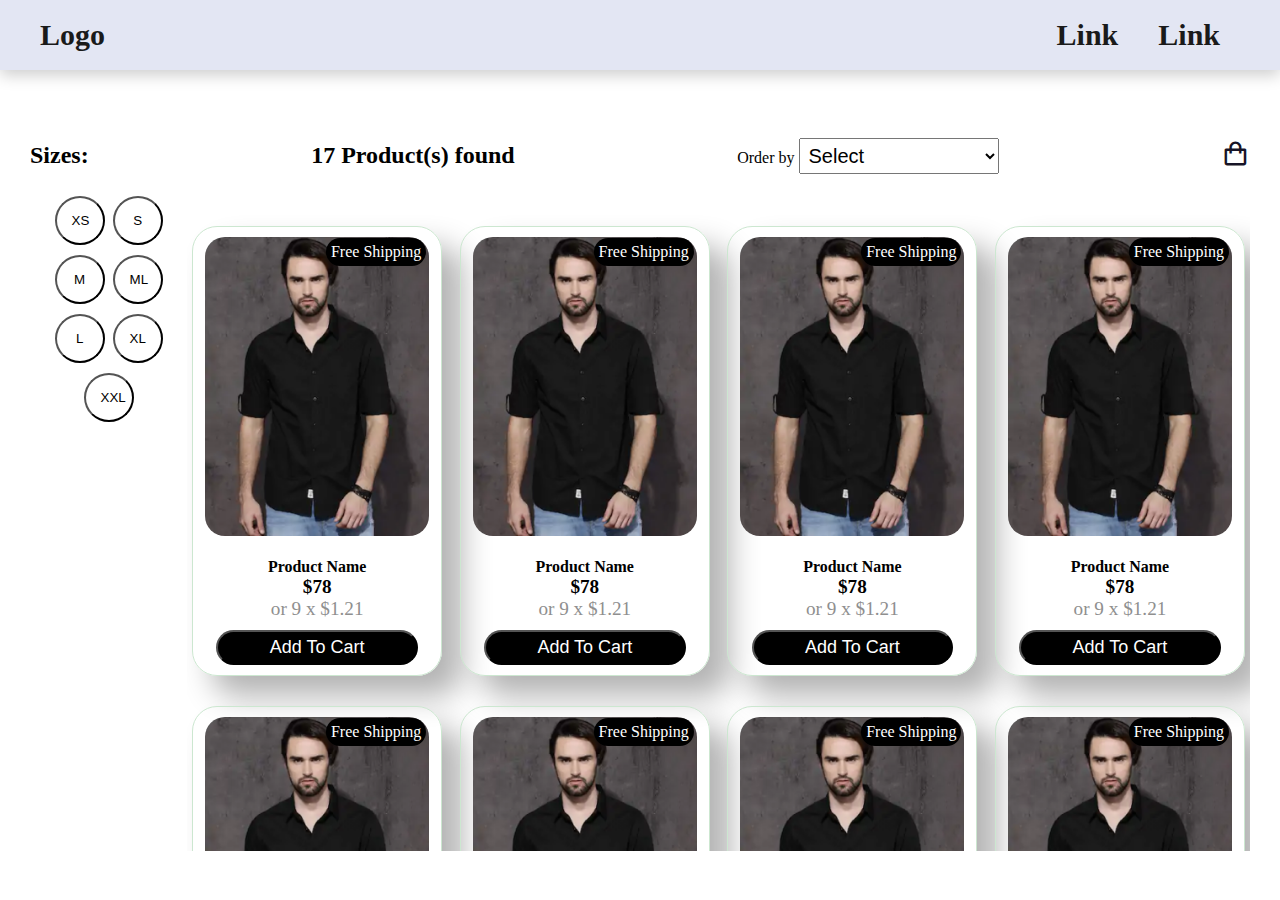
==== index.html @ 7bc2f512 "created the layout using html, css, js" ====
<!DOCTYPE html>
<html lang="en">

<head>
   <meta charset="UTF-8">
   <meta http-equiv="X-UA-Compatible" content="IE=edge">
   <meta name="viewport" content="width=device-width, initial-scale=1.0">
   <link rel="stylesheet" href="style.css">

   <link rel="stylesheet" href="https://cdnjs.cloudflare.com/ajax/libs/font-awesome/4.7.0/css/font-awesome.min.css">


   <!-- ! Box Icon -->
   <link href='https://unpkg.com/boxicons@2.1.2/css/boxicons.min.css' rel='stylesheet'>

   <!-- ! JS -->
   <script src="./script.js" defer></script>
   <title>Shop</title>
</head>

<body>
   <div id="main">
      <!-- ! Header Section -->
      <section id="header">
         <a href="#" id="logo">Logo</a>

         <div>
            <ul id="navbar">
               <li><a href="#">Link</a></li>
               <li><a href="#">Link</a></li>
            </ul>
         </div>

         <a href="#" class="menu-btn">
            <span></span>
            <span></span>
            <span></span>
         </a>
      </section>

      <!-- ! Product Section -->
      <section id="product" class="section-p1">

         <div id="options">
            <h2>Sizes:</h2>

            <h2>17 Product(s) found</h2>

            <div id="option">
               <label for="select">Order by</label>
               <select name="select" id="select">
                  <option value="1" disabled selected>Select</option>
                  <option value="2">option</option>
                  <option value="3">option</option>
                  <option value="4">option</option>
               </select>
            </div>

            <div class="nav container">
               <a href="#" class="logo"> <i class="bx bx-shopping-bag" id="cart-icon"></i></a>

            </div>

            <!-- ! Cart -->
            <div class="cart">
               <h2 class="cart-title">Your Cart</h2>
               <!-- ! Cart Content -->
               <div class="cart-content">

                  <!-- ! Total -->
                  <div class="total">
                     <div class="total-title">Total</div>
                     <div class="total-price">$0</div>
                  </div>
                  <!-- ! Buy Button -->
                  <button type="button" class="btn-buy">Buy Now</button>
                  <!-- ! Cart Close -->
                  <i class="bx bx-x" id="close-cart"></i>
               </div>
            </div>

         </div>

         <div id="main-container">

            <div id="sizes-container">
               <div id="sizes-options">
                  <button class="btn">XS</button>
                  <button class="btn">S</button>
                  <button class="btn">M</button>
                  <button class="btn">ML</button>
                  <button class="btn">L</button>
                  <button class="btn">XL</button>
                  <button class="btn">XXL</button>
               </div>
            </div>




            <div class="pro-container">

               <div class="pro">
                  <span id="free">Free Shipping</span>

                  <img src="./img/card6.png" alt="product" class="product-img">

                  <div class="des">
                     <h5 class="product-title">Product Name</h5>
                     <h4 class="price">$78</h4>
                     <span>or 9 x $1.21</span>
                  </div>

                  <button class="btn add-cart">
                     Add To Cart
                  </button>

               </div>

               <div class="pro">
                  <span id="free">Free Shipping</span>

                  <img src="./img/card6.png" alt="product" class="product-img">

                  <div class="des">
                     <h5 class="product-title">Product Name</h5>
                     <h4 class="price">$78</h4>
                     <span>or 9 x $1.21</span>
                  </div>

                  <button class="btn add-cart">
                     Add To Cart
                  </button>
               </div>

               <div class="pro">
                  <span id="free">Free Shipping</span>

                  <img src="./img/card6.png" alt="product" class="product-img">

                  <div class="des">
                     <h5 class="product-title">Product Name</h5>
                     <h4 class="price">$78</h4>
                     <span>or 9 x $1.21</span>
                  </div>

                  <button class="btn add-cart">
                     Add To Cart
                  </button>
               </div>

               <div class="pro">
                  <span id="free">Free Shipping</span>

                  <img src="./img/card6.png" alt="product" class="product-img">

                  <div class="des">
                     <h5 class="product-title">Product Name</h5>
                     <h4 class="price">$78</h4>
                     <span>or 9 x $1.21</span>
                  </div>

                  <button class="btn add-cart">
                     Add To Cart
                  </button>
               </div>

               <div class="pro">
                  <span id="free">Free Shipping</span>

                  <img src="./img/card6.png" alt="product" class="product-img">

                  <div class="des">
                     <h5 class="product-title">Product Name</h5>
                     <h4 class="price">$78</h4>
                     <span>or 9 x $1.21</span>
                  </div>

                  <button class="btn add-cart">
                     Add To Cart
                  </button>
               </div>

               <div class="pro">
                  <span id="free">Free Shipping</span>

                  <img src="./img/card6.png" alt="product" class="product-img">

                  <div class="des">
                     <h5 class="product-title">Product Name</h5>
                     <h4 class="price">$78</h4>
                     <span>or 9 x $1.21</span>
                  </div>

                  <button class="btn add-cart">
                     Add To Cart
                  </button>
               </div>

               <div class="pro">
                  <span id="free">Free Shipping</span>

                  <img src="./img/card6.png" alt="product" class="product-img">

                  <div class="des">
                     <h5 class="product-title">Product Name</h5>
                     <h4 class="price">$78</h4>
                     <span>or 9 x $1.21</span>
                  </div>

                  <button class="btn add-cart">
                     Add To Cart
                  </button>
               </div>

               <div class="pro">
                  <span id="free">Free Shipping</span>

                  <img src="./img/card6.png" alt="product" class="product-img">

                  <div class="des">
                     <h5 class="product-title">Product Name</h5>
                     <h4 class="price">$78</h4>
                     <span>or 9 x $1.21</span>
                  </div>

                  <button class="btn add-cart">
                     Add To Cart
                  </button>
               </div>

               <div class="pro">
                  <span id="free">Free Shipping</span>

                  <img src="./img/card6.png" alt="product" class="product-img">


                  <h5 class="product-title">Product Name</h5>
                  <h4 class="price">$78</h4>
                  <span>or 9 x $1.21</span>


                  <button class="btn add-cart">
                     Add To Cart
                  </button>
               </div>

            </div>

         </div>

      </section>

   </div>
</body>

</html>
---- style.css ----
* {
  box-sizing: border-box;
  margin: 0;
  padding: 0;
}

:root {
  --main-color: #fd4646;
  --text-color: #171427;
  --bg-color: #fff;
}

body {
  height: 100vh;
}

#main {
  display: flex;
  flex-direction: column;
  height: inherit;
}

p {
  margin: 16px 0 20px 0;
}

li {
  list-style: none;
  padding: 0 16px;
}

a {
  text-decoration: none;
  color: black;
}

.section-m1 {
  margin: 40px 0;
}

.section-p1 {
  padding: 50px 30px;
}

#header {
  display: flex;
  align-items: center;
  justify-content: space-between;
  padding: 20px 40px;
  background: #e3e6f3;
  box-shadow: 0 5px 15px rgba(0, 0, 0, 0.2);
  z-index: 100;
  height: 70px;
}

/* ! For Hamburger */
.menu-btn {
  width: 30px;
  height: 30px;
  display: flex;
  flex-direction: column;
  justify-content: space-around;
  display: none;
}

.menu-btn span {
  width: 100%;
  height: 3px;
  background-color: #1a1a1a;
}

#navbar {
  display: flex;
  align-items: center;
  justify-content: center;
}

#navbar li {
  padding: 0 20px;
  position: relative;
}

#navbar li a,
#logo {
  font-size: 30px;
  font-weight: bold;
  color: #1a1a1a;
  transition: 0.2s ease;
}

#navbar li a:hover,
#logo:hover {
  color: #088178;
}

/* ! Pseudo Classes */
#navbar li a:hover::after {
  content: "";
  width: 30%;
  height: 2px;
  background: #088178;
  position: absolute;
  bottom: -4px;
  left: 20px;
}

.nav {
  display: flex;
  align-items: center;
  justify-content: space-between;
  padding: 20px 0;
}

.logo {
  font-size: 1.1rem;
  color: var(--text-color);
  font-weight: 400;
}

#cart-icon {
  font-size: 1.8rem;
  cursor: pointer;
}

/* ! Cart  */
.cart {
  position: fixed;
  top: 0;
  right: -100%;
  width: 360px;
  min-height: 100vh;
  padding: 20px;
  background: var(--bg-color);
  transition: 0.3s;
  -webkit-transition: 0.3s;
  -moz-transition: 0.3s;
  -ms-transition: 0.3s;
  -o-transition: 0.3s;
  z-index: 100;
}

.cart.active {
  right: 0;
}

.cart-title {
  text-align: center;
  font-size: 1.5rem;
  margin-top: 2rem;
}

.cart-box {
  display: grid;
  grid-template-columns: 32% 50% 18%;
  align-items: center;
  gap: 1rem;
  margin-top: 1rem;
}

.cart-img {
  width: 100px;
  height: 100px;
  object-fit: contain;
  padding: 10px;
}
.product-img {
  width: 100%;
  height: auto;
  margin-bottom: 0.5rem;
}

.detail-box {
  display: grid;
  row-gap: 0.5rem;
}

.cart-product-title {
  font-size: 1rem;
  text-transform: uppercase;
}

.cart-quantity {
  border: 1px solid var(--text-color);
  outline-color: var(--main-color);
  width: 2.4rem;
  text-align: center;
  font-size: 1rem;
}

.cart-remove {
  font-size: 24px;
  color: var(--main-color);
  cursor: pointer;
}

.total {
  display: flex;
  justify-content: flex-end;
  margin-top: 1.5rem;
  border-top: 1px solid var(--text-color);
}

.total-title {
  font-size: 1rem;
}

.total-price {
  margin-left: 0.5rem;
}

.btn-buy {
  display: flex;
  margin: 1.5rem auto 0 auto;
  padding: 12px 20px;
  border: none;
  background: var(--main-color);
  color: var(--bg-color);
  font-size: 1rem;
  cursor: pointer;
}

.btn-buy:hover {
  background: var(--text-color);
}

#close-cart {
  position: absolute;
  top: 1rem;
  right: 0.8rem;
  font-size: 2rem;
  color: var(--text-color);
  cursor: pointer;
}

/* ! Main */

#product {
  display: flex;
  flex-direction: column;
  text-align: center;
  height: calc(100% - 70px);
}

#main-container {
  display: flex;
  height: inherit;
}

#options {
  display: flex;
  justify-content: space-between;
  align-items: center;
}

#option select {
  padding: 5px;
  width: 200px;
  font-size: 20px;
  outline: none;
}

.cart-btn {
  background-color: white;
  padding: 10px;
  cursor: pointer;
  border: none;
  margin: 5px 2px;
}

#sizes-container {
  display: flex;
  flex-direction: column;
  height: inherit;
}

#sizes-container .btn {
  background-color: white;
  color: black;
  padding: 15px;
  width: 50px;
  margin: 5px 2px;
  border-radius: 50%;
  cursor: pointer;
}

#sizes-container .btn:hover {
  cursor: pointer;
  background-color: #088178;
  outline: none;
}

#product .pro-container {
  display: flex;
  justify-content: space-between;
  padding-top: 20px;
  flex-wrap: wrap;
  overflow: auto;
}

#product .pro {
  width: 20%;
  min-width: 250px;
  padding: 10px 12px;
  border: 1px solid #cce7d0;
  box-shadow: 20px 20px 30px rgba(0, 0, 0, 0.3);
  margin: 15px 5px;
  border-radius: 25px;
  transition: 0.2s ease;

  position: relative;
}

#product .pro #free {
  position: absolute;
  background-color: black;
  color: white;
  right: 15px;
  top: 11px;
  padding: 5px;
  border-radius: 20px;
}

#product .pro img {
  width: 100%;
  border-radius: 20px;
  -webkit-border-radius: 20px;
  -moz-border-radius: 20px;
  -ms-border-radius: 20px;
  -o-border-radius: 20px;
}

#product .pro .des {
  padding: 10px;
  font-size: larger;
}

#product .pro .des span {
  color: rgb(143, 143, 143);
}

#product .pro .btn {
  font-size: large;
  padding: 5px;
  width: 90%;
  background-color: black;
  color: white;
  border-radius: 25px;
}

#product .pro .btn:hover {
  cursor: pointer;
  background-color: #088178;
  outline: none;
}

@media (max-width: 48rem) {
  #header #navbar a {
    display: none;
  }

  .menu-btn {
    display: flex;
  }

  #logo {
    font-size: 25px;
  }

  .section-p1 {
    padding: 20px 15px;
  }

  #options h2 {
    font-size: 15px;
  }

  #option label {
    display: none;
  }

  #option select {
    padding: 2.5px;
    margin-left: 10px;
    width: 100px;
    font-size: 15px;
  }

  #sizes-container {
    margin: 20px 10px;
  }
}
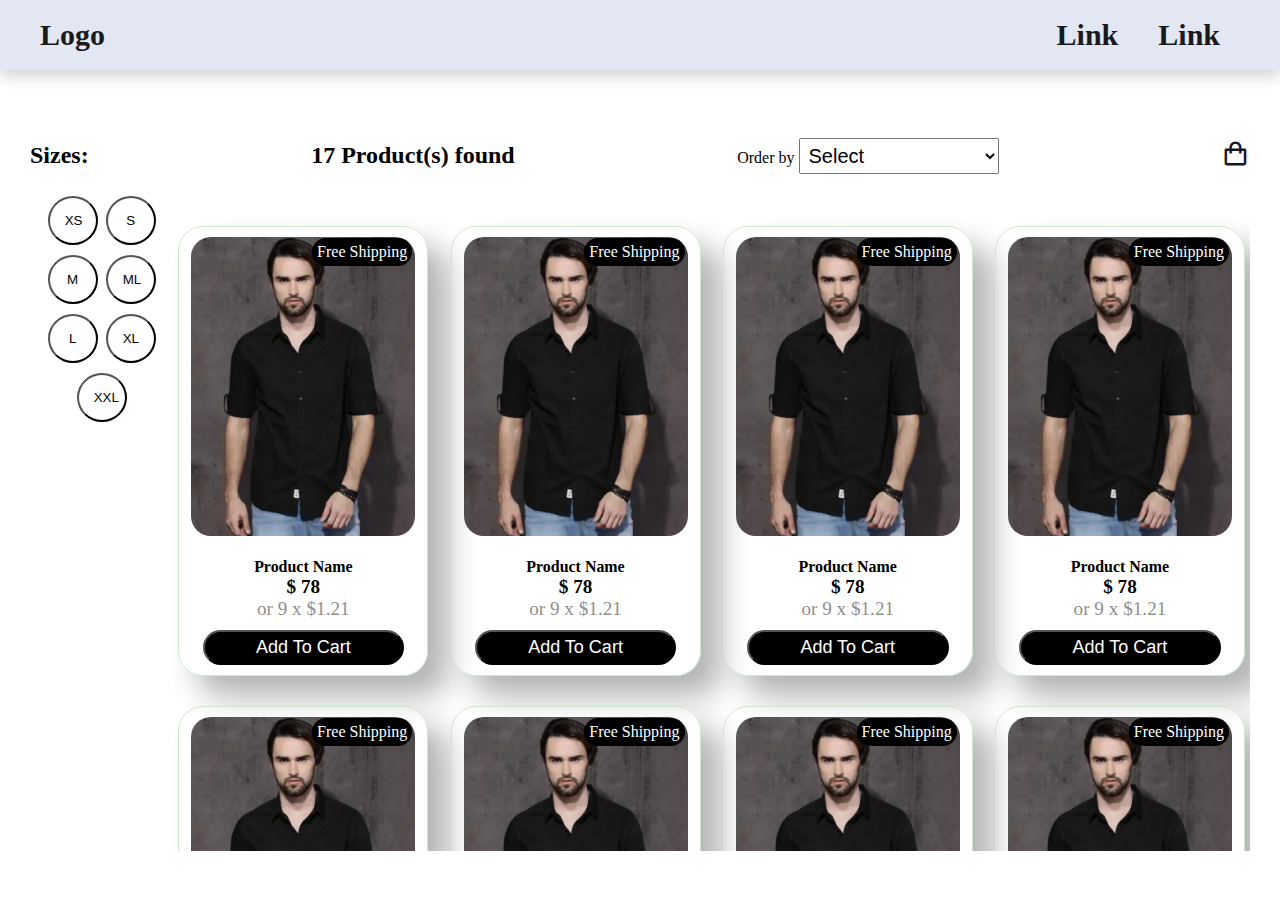
==== commit 66e8ae96: "fetched and displayed  products using js" ====
--- a/index.html
+++ b/index.html
@@ -14,7 +14,10 @@
    <link href='https://unpkg.com/boxicons@2.1.2/css/boxicons.min.css' rel='stylesheet'>
 
    <!-- ! JS -->
-   <script src="./script.js" defer></script>
+   <script src="./script.js" async defer></script>
+
+
+   <script src="./data.js"></script>
    <title>Shop</title>
 </head>
 
@@ -95,155 +98,7 @@
                </div>
             </div>
 
-
-
-
             <div class="pro-container">
-
-               <div class="pro">
-                  <span id="free">Free Shipping</span>
-
-                  <img src="./img/card6.png" alt="product" class="product-img">
-
-                  <div class="des">
-                     <h5 class="product-title">Product Name</h5>
-                     <h4 class="price">$78</h4>
-                     <span>or 9 x $1.21</span>
-                  </div>
-
-                  <button class="btn add-cart">
-                     Add To Cart
-                  </button>
-
-               </div>
-
-               <div class="pro">
-                  <span id="free">Free Shipping</span>
-
-                  <img src="./img/card6.png" alt="product" class="product-img">
-
-                  <div class="des">
-                     <h5 class="product-title">Product Name</h5>
-                     <h4 class="price">$78</h4>
-                     <span>or 9 x $1.21</span>
-                  </div>
-
-                  <button class="btn add-cart">
-                     Add To Cart
-                  </button>
-               </div>
-
-               <div class="pro">
-                  <span id="free">Free Shipping</span>
-
-                  <img src="./img/card6.png" alt="product" class="product-img">
-
-                  <div class="des">
-                     <h5 class="product-title">Product Name</h5>
-                     <h4 class="price">$78</h4>
-                     <span>or 9 x $1.21</span>
-                  </div>
-
-                  <button class="btn add-cart">
-                     Add To Cart
-                  </button>
-               </div>
-
-               <div class="pro">
-                  <span id="free">Free Shipping</span>
-
-                  <img src="./img/card6.png" alt="product" class="product-img">
-
-                  <div class="des">
-                     <h5 class="product-title">Product Name</h5>
-                     <h4 class="price">$78</h4>
-                     <span>or 9 x $1.21</span>
-                  </div>
-
-                  <button class="btn add-cart">
-                     Add To Cart
-                  </button>
-               </div>
-
-               <div class="pro">
-                  <span id="free">Free Shipping</span>
-
-                  <img src="./img/card6.png" alt="product" class="product-img">
-
-                  <div class="des">
-                     <h5 class="product-title">Product Name</h5>
-                     <h4 class="price">$78</h4>
-                     <span>or 9 x $1.21</span>
-                  </div>
-
-                  <button class="btn add-cart">
-                     Add To Cart
-                  </button>
-               </div>
-
-               <div class="pro">
-                  <span id="free">Free Shipping</span>
-
-                  <img src="./img/card6.png" alt="product" class="product-img">
-
-                  <div class="des">
-                     <h5 class="product-title">Product Name</h5>
-                     <h4 class="price">$78</h4>
-                     <span>or 9 x $1.21</span>
-                  </div>
-
-                  <button class="btn add-cart">
-                     Add To Cart
-                  </button>
-               </div>
-
-               <div class="pro">
-                  <span id="free">Free Shipping</span>
-
-                  <img src="./img/card6.png" alt="product" class="product-img">
-
-                  <div class="des">
-                     <h5 class="product-title">Product Name</h5>
-                     <h4 class="price">$78</h4>
-                     <span>or 9 x $1.21</span>
-                  </div>
-
-                  <button class="btn add-cart">
-                     Add To Cart
-                  </button>
-               </div>
-
-               <div class="pro">
-                  <span id="free">Free Shipping</span>
-
-                  <img src="./img/card6.png" alt="product" class="product-img">
-
-                  <div class="des">
-                     <h5 class="product-title">Product Name</h5>
-                     <h4 class="price">$78</h4>
-                     <span>or 9 x $1.21</span>
-                  </div>
-
-                  <button class="btn add-cart">
-                     Add To Cart
-                  </button>
-               </div>
-
-               <div class="pro">
-                  <span id="free">Free Shipping</span>
-
-                  <img src="./img/card6.png" alt="product" class="product-img">
-
-
-                  <h5 class="product-title">Product Name</h5>
-                  <h4 class="price">$78</h4>
-                  <span>or 9 x $1.21</span>
-
-
-                  <button class="btn add-cart">
-                     Add To Cart
-                  </button>
-               </div>
 
             </div>
 
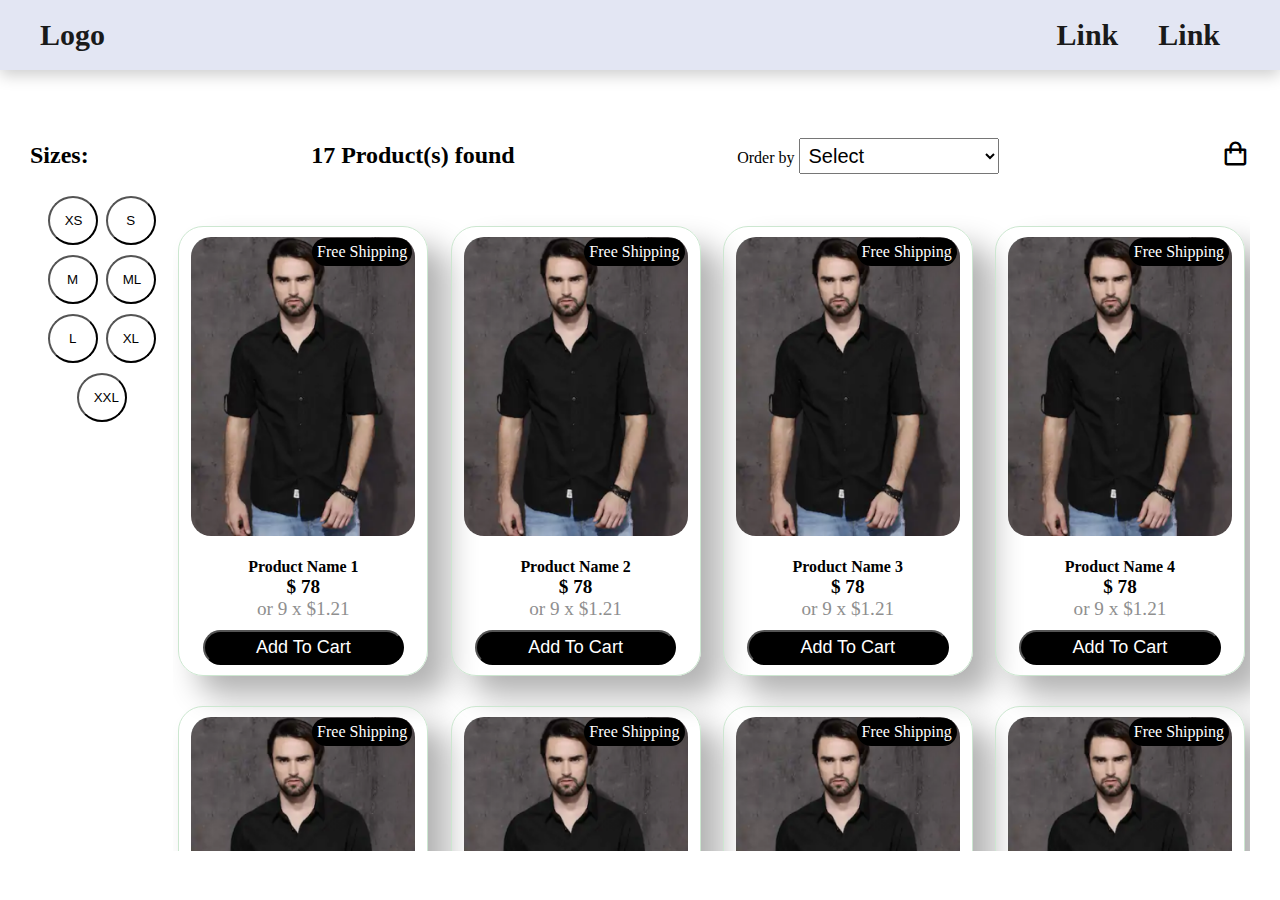
==== commit 85264b58: "updated productlist" ====
--- a/index.html
+++ b/index.html
@@ -14,10 +14,7 @@
    <link href='https://unpkg.com/boxicons@2.1.2/css/boxicons.min.css' rel='stylesheet'>
 
    <!-- ! JS -->
-   <script src="./script.js" async defer></script>
-
-
-   <script src="./data.js"></script>
+   <script src="./script.js" defer></script>
    <title>Shop</title>
 </head>
 
@@ -100,6 +97,9 @@
 
             <div class="pro-container">
 
+
+
+
             </div>
 
          </div>
--- a/style.css
+++ b/style.css
@@ -2,12 +2,6 @@
   box-sizing: border-box;
   margin: 0;
   padding: 0;
-}
-
-:root {
-  --main-color: #fd4646;
-  --text-color: #171427;
-  --bg-color: #fff;
 }
 
 body {
@@ -130,7 +124,7 @@
   width: 360px;
   min-height: 100vh;
   padding: 20px;
-  background: var(--bg-color);
+  background: white;
   transition: 0.3s;
   -webkit-transition: 0.3s;
   -moz-transition: 0.3s;
@@ -180,8 +174,8 @@
 }
 
 .cart-quantity {
-  border: 1px solid var(--text-color);
-  outline-color: var(--main-color);
+  border: 1px solid black;
+  outline-color: black;
   width: 2.4rem;
   text-align: center;
   font-size: 1rem;
@@ -189,7 +183,7 @@
 
 .cart-remove {
   font-size: 24px;
-  color: var(--main-color);
+  color: black;
   cursor: pointer;
 }
 
@@ -197,7 +191,7 @@
   display: flex;
   justify-content: flex-end;
   margin-top: 1.5rem;
-  border-top: 1px solid var(--text-color);
+  border-top: 1px solid black;
 }
 
 .total-title {
@@ -213,14 +207,14 @@
   margin: 1.5rem auto 0 auto;
   padding: 12px 20px;
   border: none;
-  background: var(--main-color);
-  color: var(--bg-color);
+  background: black;
+  color: white;
   font-size: 1rem;
   cursor: pointer;
 }
 
 .btn-buy:hover {
-  background: var(--text-color);
+  background: black;
 }
 
 #close-cart {
@@ -228,12 +222,11 @@
   top: 1rem;
   right: 0.8rem;
   font-size: 2rem;
-  color: var(--text-color);
+  color: black;
   cursor: pointer;
 }
 
 /* ! Main */
-
 #product {
   display: flex;
   flex-direction: column;
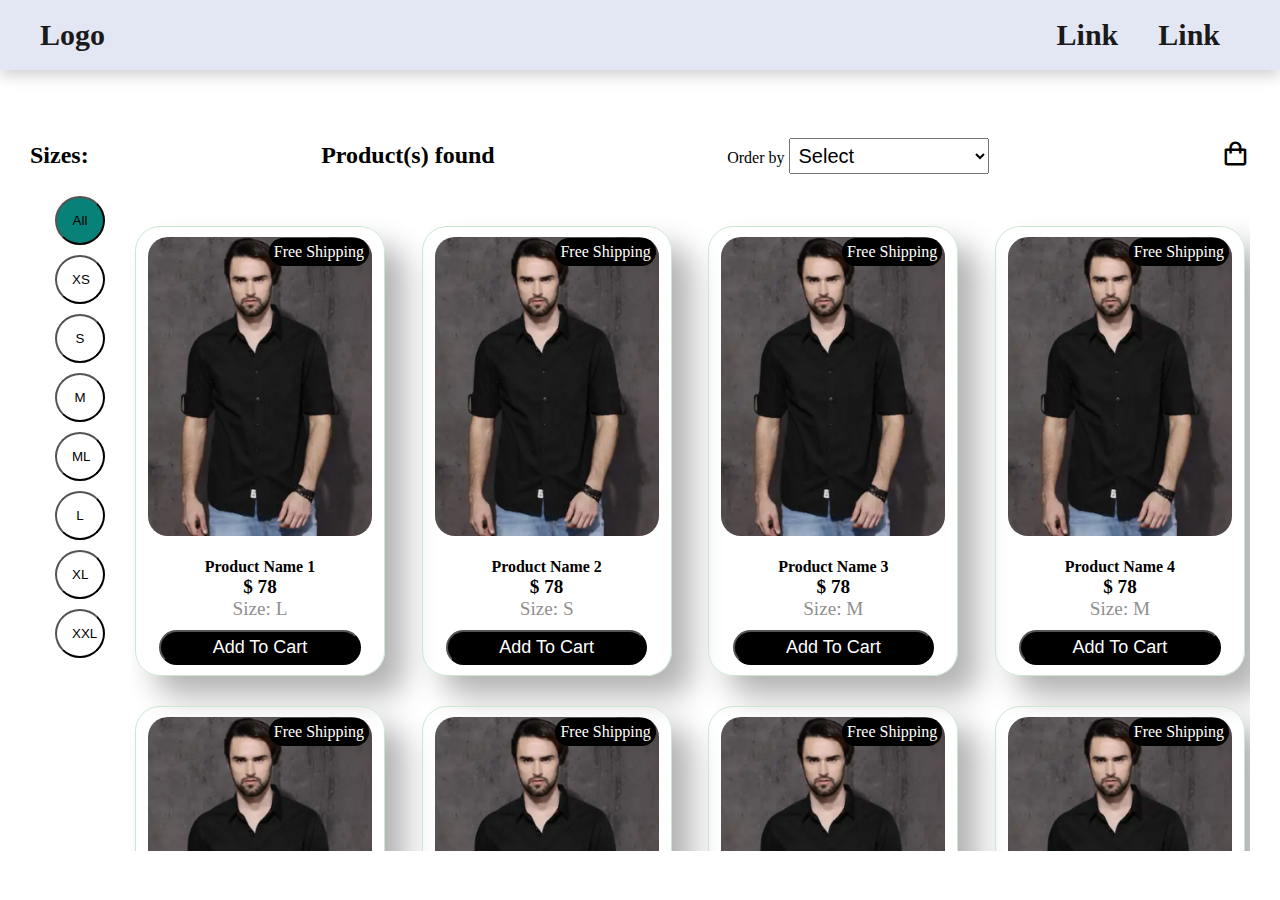
==== commit 9fe4cf24: "added filter by sizes functionality" ====
--- a/index.html
+++ b/index.html
@@ -8,7 +8,6 @@
    <link rel="stylesheet" href="style.css">
 
    <link rel="stylesheet" href="https://cdnjs.cloudflare.com/ajax/libs/font-awesome/4.7.0/css/font-awesome.min.css">
-
 
    <!-- ! Box Icon -->
    <link href='https://unpkg.com/boxicons@2.1.2/css/boxicons.min.css' rel='stylesheet'>
@@ -44,7 +43,7 @@
          <div id="options">
             <h2>Sizes:</h2>
 
-            <h2>17 Product(s) found</h2>
+            <h2>Product(s) found</h2>
 
             <div id="option">
                <label for="select">Order by</label>
@@ -57,51 +56,51 @@
             </div>
 
             <div class="nav container">
-               <a href="#" class="logo"> <i class="bx bx-shopping-bag" id="cart-icon"></i></a>
-
-            </div>
-
-            <!-- ! Cart -->
-            <div class="cart">
-               <h2 class="cart-title">Your Cart</h2>
-               <!-- ! Cart Content -->
-               <div class="cart-content">
+               <!-- ! Cart -->
+               <div class="cart">
+                  <h2 class="cart-title">Your Cart</h2>
 
                   <!-- ! Total -->
                   <div class="total">
                      <div class="total-title">Total</div>
                      <div class="total-price">$0</div>
                   </div>
+
                   <!-- ! Buy Button -->
                   <button type="button" class="btn-buy">Buy Now</button>
+
                   <!-- ! Cart Close -->
                   <i class="bx bx-x" id="close-cart"></i>
+
+                  <div class="cart-content">
+                     <!-- ! Adding product to cart dynamically using JS -->
+                  </div>
                </div>
+
+               <a href="#" class="logo">
+                  <i class="bx bx-shopping-bag" id="cart-icon"></i>
+               </a>
             </div>
-
          </div>
 
          <div id="main-container">
 
             <div id="sizes-container">
                <div id="sizes-options">
-                  <button class="btn">XS</button>
-                  <button class="btn">S</button>
-                  <button class="btn">M</button>
-                  <button class="btn">ML</button>
-                  <button class="btn">L</button>
-                  <button class="btn">XL</button>
-                  <button class="btn">XXL</button>
+                  <button class="size-btn" onclick="filterProduct('all')">All</button>
+                  <button class="size-btn" onclick="filterProduct('XS')">XS</button>
+                  <button class="size-btn" onclick="filterProduct('S')">S</button>
+                  <button class="size-btn" onclick="filterProduct('M')">M</button>
+                  <button class="size-btn" onclick="filterProduct('ML')">ML</button>
+                  <button class="size-btn" onclick="filterProduct('L')">L</button>
+                  <button class="size-btn" onclick="filterProduct('XL')">XL</button>
+                  <button class="size-btn" onclick="filterProduct('XXL')">XXL</button>
                </div>
             </div>
 
             <div class="pro-container">
-
-
-
-
+               <!-- ! Adding product list dynamically using JS -->
             </div>
-
          </div>
 
       </section>
--- a/style.css
+++ b/style.css
@@ -266,7 +266,11 @@
   height: inherit;
 }
 
-#sizes-container .btn {
+#sizes-options {
+  width: 100px;
+}
+
+.size-btn {
   background-color: white;
   color: black;
   padding: 15px;
@@ -276,10 +280,18 @@
   cursor: pointer;
 }
 
-#sizes-container .btn:hover {
+.size-btn:hover {
   cursor: pointer;
   background-color: #088178;
   outline: none;
+}
+
+.size-active {
+  background-color: #088178;
+}
+
+.hide {
+  display: none;
 }
 
 #product .pro-container {
@@ -288,6 +300,7 @@
   padding-top: 20px;
   flex-wrap: wrap;
   overflow: auto;
+  width: 100%;
 }
 
 #product .pro {
@@ -381,4 +394,8 @@
   #sizes-container {
     margin: 20px 10px;
   }
-}
+
+  #sizes-options {
+    width: 50px;
+  }
+}
